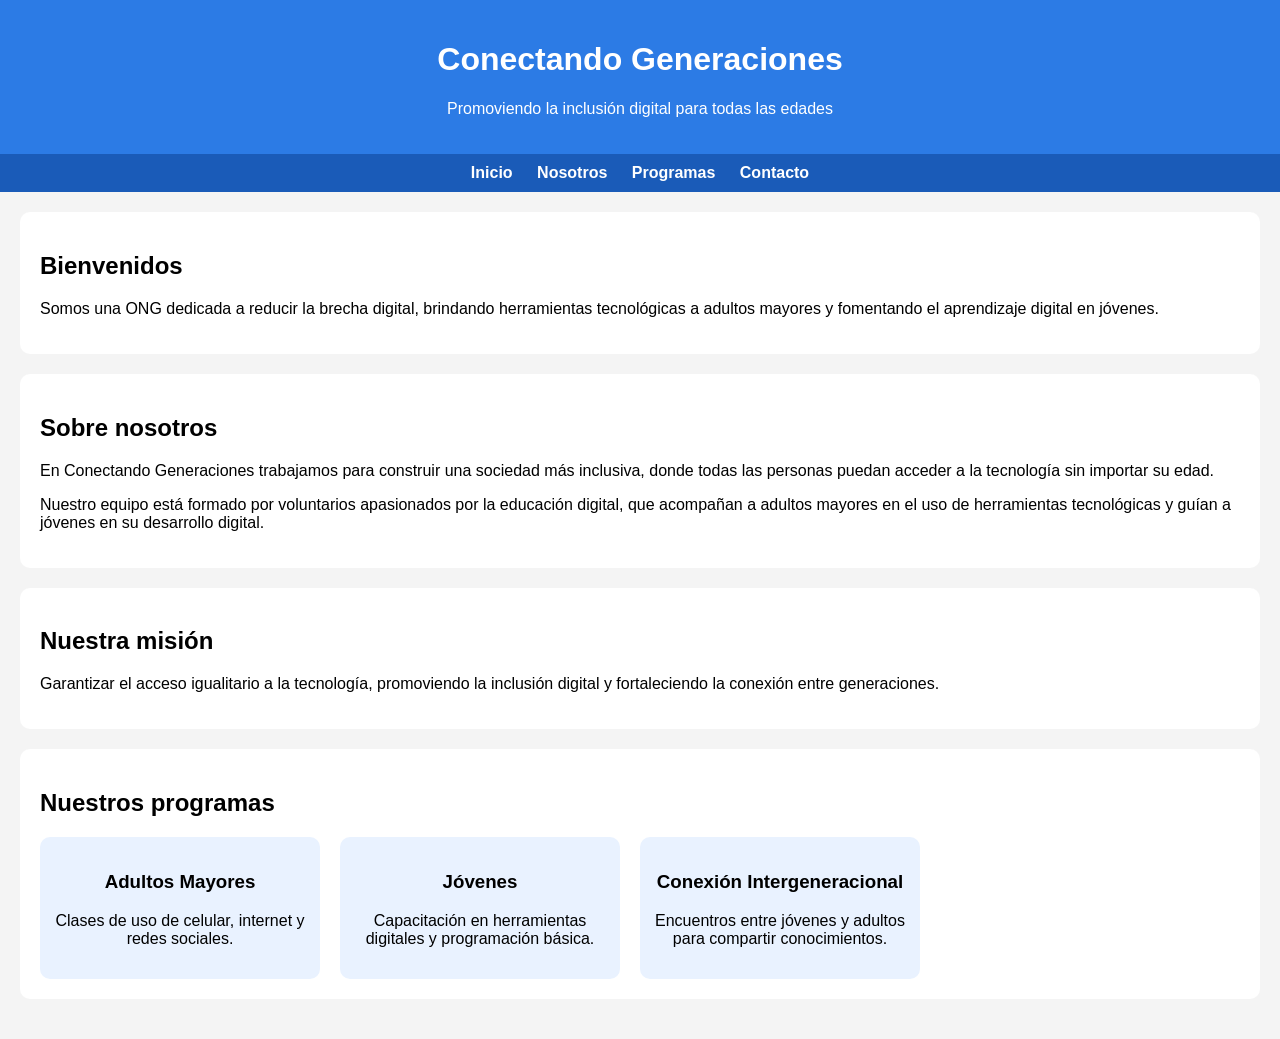
==== index.html @ 05ba7030 "subo la pagina de inicio,estoy abierta cambiar cosas en caso de que no gusten. Tambien si prueban la" ====
<!DOCTYPE html>
<html lang="es">
<head>
    <meta charset="UTF-8">
    <title>Conectando Generaciones</title>
    <style>
        body {
            font-family: Arial, sans-serif;
            margin: 0;
            background-color: #f4f4f4;
        }

        header {
            background-color: #2c7be5;
            color: white;
            padding: 20px;
            text-align: center;
        }

        nav {
            background-color: #1a5bb8;
            padding: 10px;
            text-align: center;
        }

        nav a {
            color: white;
            margin: 10px;
            text-decoration: none;
            font-weight: bold;
        }

        .container {
            padding: 20px;
        }

        .section {
            background: white;
            padding: 20px;
            margin-bottom: 20px;
            border-radius: 10px;
        }

        .programas {
            display: flex;
            gap: 20px;
            flex-wrap: wrap;
        }

        .card {
            background: #e9f2ff;
            padding: 15px;
            border-radius: 10px;
            width: 250px;
            text-align: center;
        }

        footer {
            background-color: #2c7be5;
            color: white;
            text-align: center;
            padding: 10px;
        }
    </style>
</head>
<body>

<header>
    <h1>Conectando Generaciones</h1>
    <p>Promoviendo la inclusión digital para todas las edades</p>
</header>

<nav>
    <a href="index.html">Inicio</a>
    <a href="nosotros.html">Nosotros</a>
    <a href="#programas">Programas</a>
    <a href="contacto.html">Contacto</a>
</nav>

<div class="container">

    <div class="section" id="inicio">
        <h2>Bienvenidos</h2>
        <p>
            Somos una ONG dedicada a reducir la brecha digital, brindando herramientas
            tecnológicas a adultos mayores y fomentando el aprendizaje digital en jóvenes.
        </p>
    </div>

    <div class="section" id="nosotros">
        <h2>Sobre nosotros</h2>
        <p>
            En Conectando Generaciones trabajamos para construir una sociedad más inclusiva,
            donde todas las personas puedan acceder a la tecnología sin importar su edad.
        </p>
        <p>
            Nuestro equipo está formado por voluntarios apasionados por la educación digital,
            que acompañan a adultos mayores en el uso de herramientas tecnológicas y guían a
            jóvenes en su desarrollo digital.
        </p>
    </div>

    <div class="section">
        <h2>Nuestra misión</h2>
        <p>
            Garantizar el acceso igualitario a la tecnología, promoviendo la inclusión digital
            y fortaleciendo la conexión entre generaciones.
        </p>
    </div>

    <div class="section" id="programas">
        <h2>Nuestros programas</h2>

        <div class="programas">

            <div class="card">
                <h3>Adultos Mayores</h3>
                <p>Clases de uso de celular, internet y redes sociales.</p>
            </div>

            <div class="card">
                <h3>Jóvenes</h3>
                <p>Capacitación en herramientas digitales y programación básica.</p>
            </div>

            <div class="card">
                <h3>Conexión Intergeneracional</h3>
                <p>Encuentros entre jóvenes y adultos para compartir conocimientos.</p>
            </div>

        </div>
    </div>
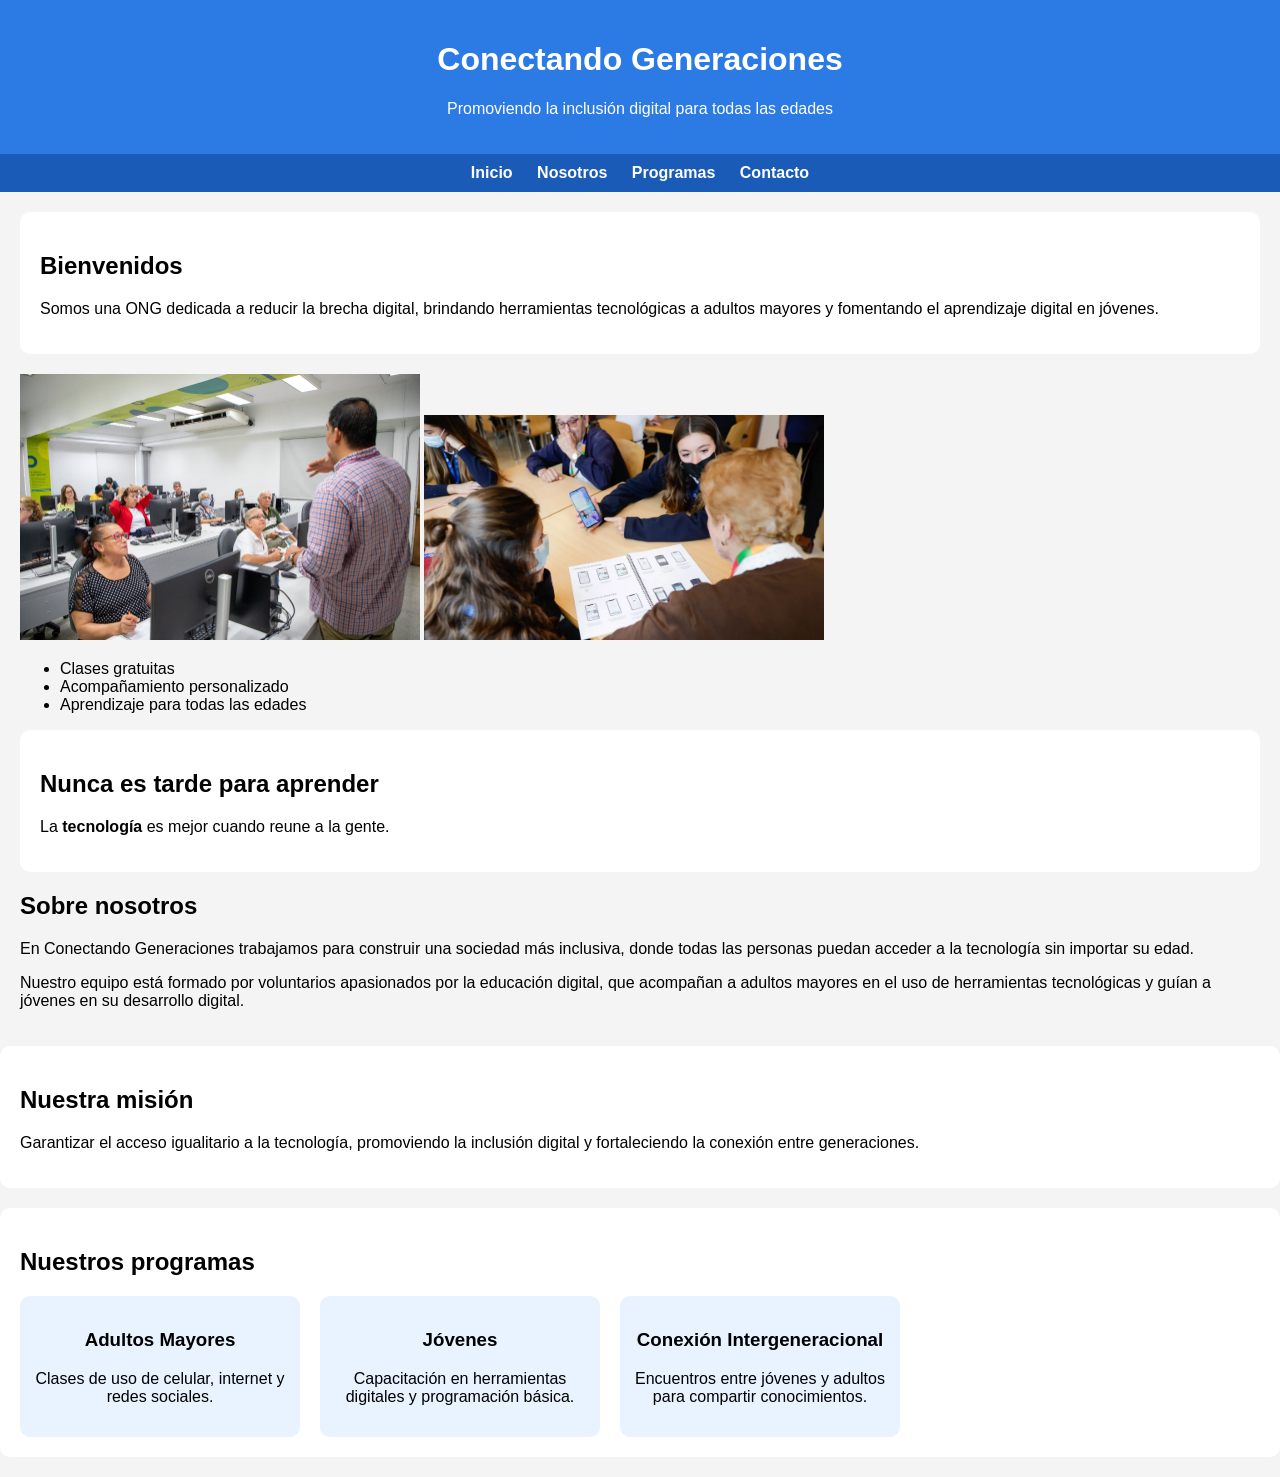
==== commit 53c2fe53: "style: agregue imagenes y algunos marcados" ====
--- a/index.html
+++ b/index.html
@@ -73,7 +73,7 @@
 <nav>
     <a href="index.html">Inicio</a>
     <a href="nosotros.html">Nosotros</a>
-    <a href="#programas">Programas</a>
+    <a href="programas.html">Programas</a>
     <a href="contacto.html">Contacto</a>
 </nav>
 
@@ -86,8 +86,25 @@
             tecnológicas a adultos mayores y fomentando el aprendizaje digital en jóvenes.
         </p>
     </div>
+    <div class="imagenes">
+    <img src="foto.jpeg" alt="gente mayor aprendiendo a usar computadoras" class="foto"width="400" >
 
+    <img src="foto2.webp" alt="jovenes enseñando a usar un celular a una abuela" class="foto"width="400">
+</div>
+    
+    <ul>
+    <li>Clases gratuitas</li>
+    <li>Acompañamiento personalizado</li>
+    <li>Aprendizaje para todas las edades</li>
+</ul>
     <div class="section" id="nosotros">
+        <div class="texto">
+        <h2>Nunca es tarde para aprender</h2>
+        <p>
+            La <strong> tecnología </strong> es mejor cuando reune a la gente.
+        </p>
+    </div>
+</div>
         <h2>Sobre nosotros</h2>
         <p>
             En Conectando Generaciones trabajamos para construir una sociedad más inclusiva,
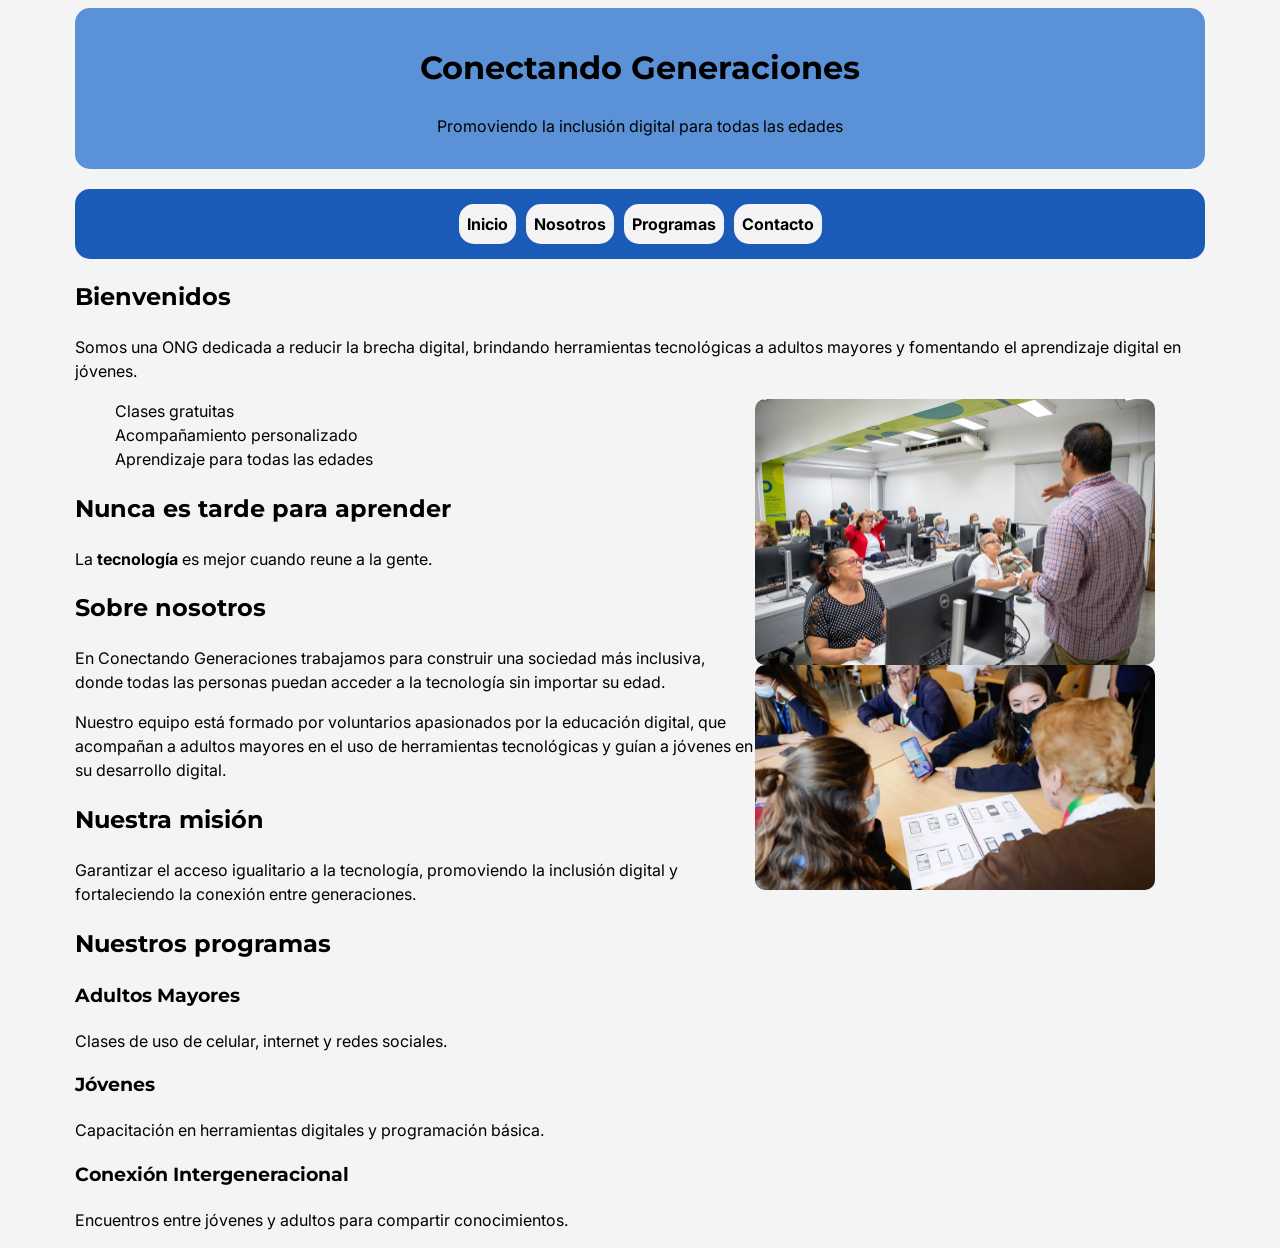
==== commit acba8e7f: "style:agrego estilo css" ====
--- a/index.html
+++ b/index.html
@@ -3,65 +3,12 @@
 <head>
     <meta charset="UTF-8">
     <title>Conectando Generaciones</title>
-    <style>
-        body {
-            font-family: Arial, sans-serif;
-            margin: 0;
-            background-color: #f4f4f4;
-        }
-
-        header {
-            background-color: #2c7be5;
-            color: white;
-            padding: 20px;
-            text-align: center;
-        }
-
-        nav {
-            background-color: #1a5bb8;
-            padding: 10px;
-            text-align: center;
-        }
-
-        nav a {
-            color: white;
-            margin: 10px;
-            text-decoration: none;
-            font-weight: bold;
-        }
-
-        .container {
-            padding: 20px;
-        }
-
-        .section {
-            background: white;
-            padding: 20px;
-            margin-bottom: 20px;
-            border-radius: 10px;
-        }
-
-        .programas {
-            display: flex;
-            gap: 20px;
-            flex-wrap: wrap;
-        }
-
-        .card {
-            background: #e9f2ff;
-            padding: 15px;
-            border-radius: 10px;
-            width: 250px;
-            text-align: center;
-        }
-
-        footer {
-            background-color: #2c7be5;
-            color: white;
-            text-align: center;
-            padding: 10px;
-        }
-    </style>
+    <meta name="viewport" content="width=device-width, initial-scale=1.0">
+    <link rel="preconnect" href="https://fonts.googleapis.com">
+    <link rel="preconnect" href="https://fonts.gstatic.com" crossorigin>
+    <link href="https://fonts.googleapis.com/css2?family=Inter:ital,opsz,wght@0,14..32,100..900;1,14..32,100..900&family=Montserrat:ital,wght@0,100..900;1,100..900&display=swap" rel="stylesheet">
+    <link rel="stylesheet" href="CSS/estilos.css">
+    
 </head>
 <body>
 
@@ -87,9 +34,9 @@
         </p>
     </div>
     <div class="imagenes">
-    <img src="foto.jpeg" alt="gente mayor aprendiendo a usar computadoras" class="foto"width="400" >
+    <img src="foto.jpeg" alt="gente mayor aprendiendo a usar computadoras" class="foto" width="400" >
 
-    <img src="foto2.webp" alt="jovenes enseñando a usar un celular a una abuela" class="foto"width="400">
+    <img src="foto2.webp" alt="jovenes enseñando a usar un celular a una abuela" class="foto" width="400">
 </div>
     
     <ul>
--- a/CSS/estilos.css
+++ b/CSS/estilos.css
@@ -0,0 +1,122 @@
+/*VARIABLES*/
+:root {
+    /*variables de color*/
+    --color-primario: #5b91d6;
+    --color-secundario: #1a5bb8;
+    --color-acento: #2c7be5;
+    --color-fondo: #f4f4f4;
+    --color-texto: #000000;
+    /*variables de texto*/
+    --fuente-principal: "Montserrat";
+    --fuente-secundaria: "Inter";
+}
+
+
+
+body {
+    margin-left: 75px; 
+    margin-right: 75px;
+    background-color: var(--color-fondo);
+    font-family: var(--fuente-secundaria);
+    font-size: 16px;
+    line-height: 1.5;
+}
+
+/*HEADER*/
+header {
+    text-align: center;
+    background-color: var(--color-primario);
+    margin-bottom: 20px;
+    border-radius: 15px;
+    padding: 15px;
+}
+
+h1, h2, h3 {
+    font-family: var(--fuente-principal);
+}
+
+/*NAVEGACION*/
+nav {
+    display: flex;
+    justify-content: center;
+    background-color: var(--color-secundario);
+    border-radius: 15px;
+    padding: 15px;
+    gap: 10px;
+}
+
+nav a {
+    background-color: var(--color-fondo);
+    border-radius: 15px;
+    padding: 8px;
+    text-decoration: none;
+    font-weight: bold;
+    color: inherit;
+}
+
+nav :hover {
+    background-color: var(--color-acento);
+    color: var(--color-fondo);
+}
+
+section {
+    border-style: solid;
+    border-color: var(--color-acento);
+    border-radius: 15px;
+    padding: 15px;
+    margin-top: 15px;
+    overflow: hidden;
+}
+
+/*IMAGENES*/
+img {
+    border-radius: 10px;
+    float: right; 
+    clear: both;
+    margin-right: 50px;
+}
+
+#charla, #voluntariado {
+    height: 250px;
+    max-width: 100%;
+    margin-left: 15px;
+}
+
+#voluntariado { 
+    margin-top: 15px;
+}
+
+#foto-equipo { 
+    height: 300px;
+    max-width: 100%;
+}
+
+ul {
+    list-style: none;
+}
+
+dl {
+    column-count: 4; 
+    column-gap: 20px;
+}
+
+.columna {
+    break-inside: avoid; 
+    margin-bottom: 20px;
+}
+
+dt {
+    font-weight: bold;
+}
+
+dd {
+    margin-left: 0;
+}
+
+/*FOOTER*/
+footer {
+    text-align: center;
+    background-color: var(--color-acento);
+    padding: 10px;
+    border-radius: 10px;
+}
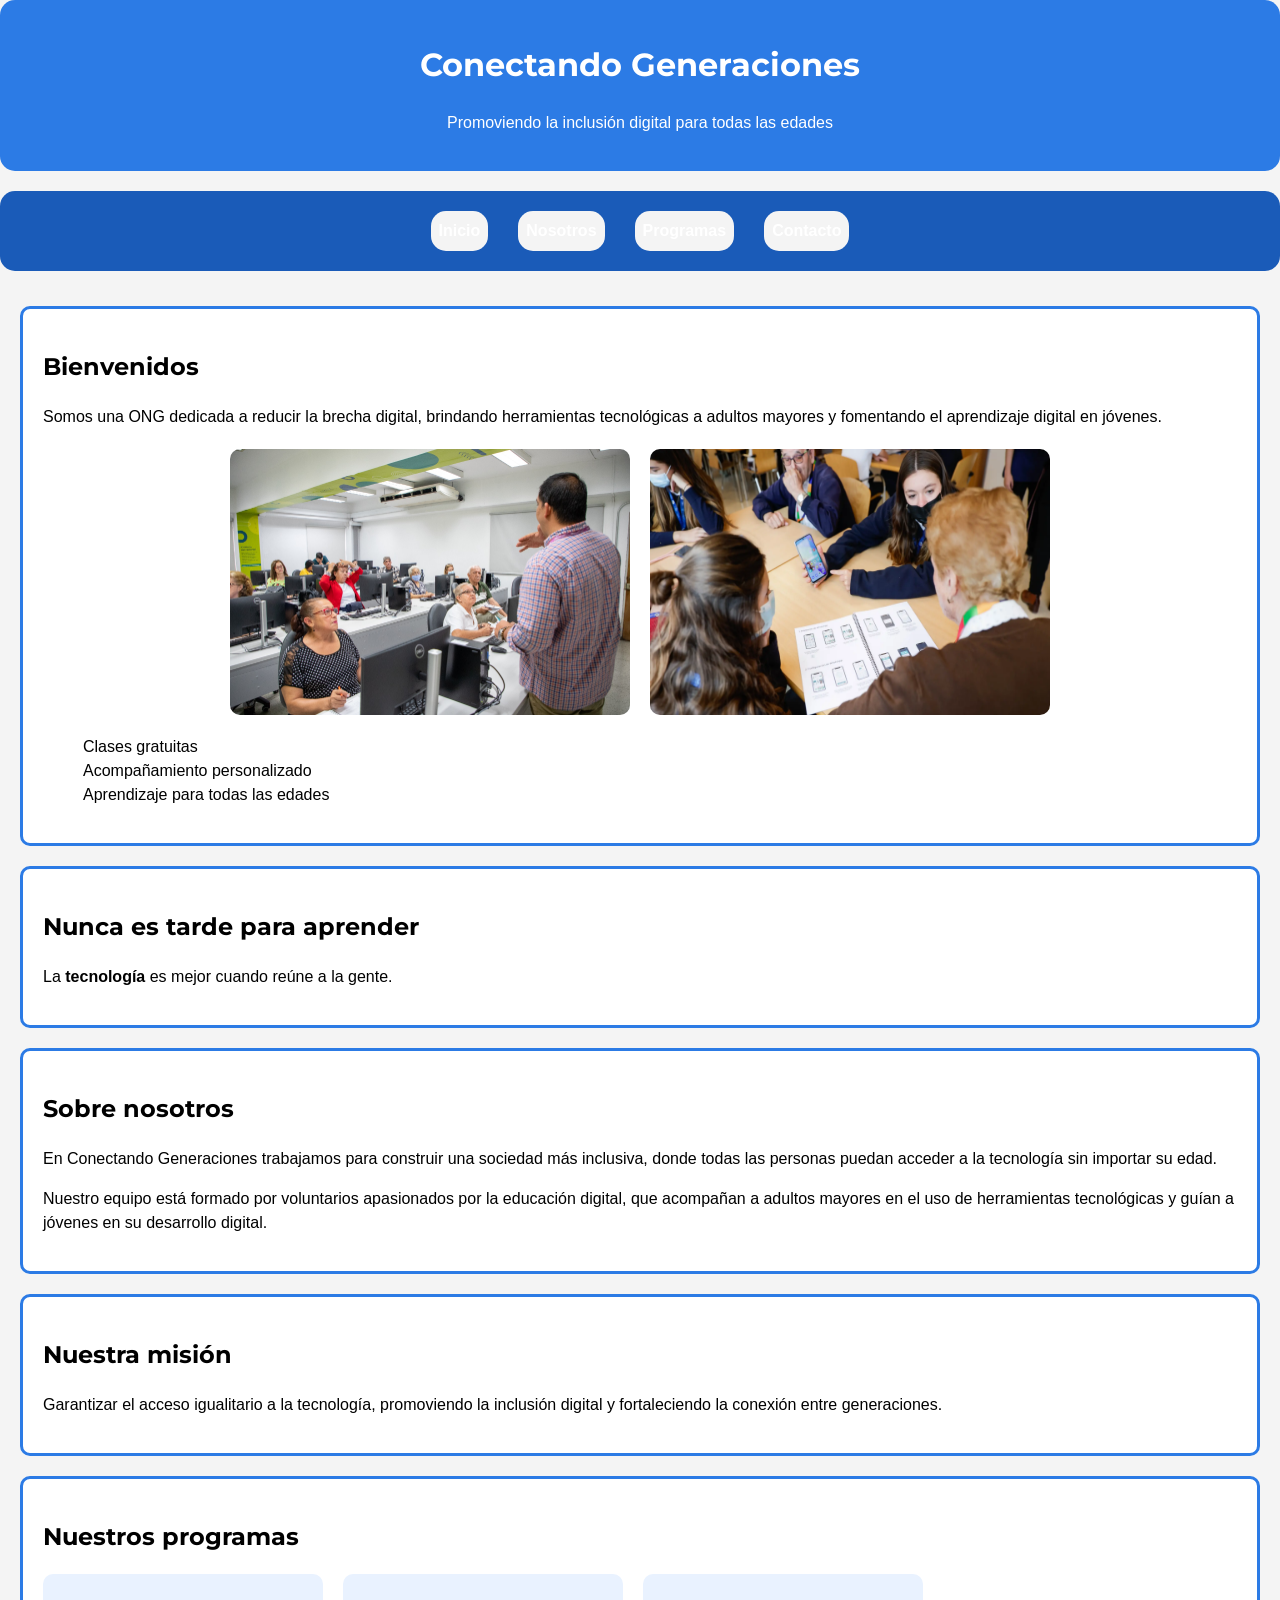
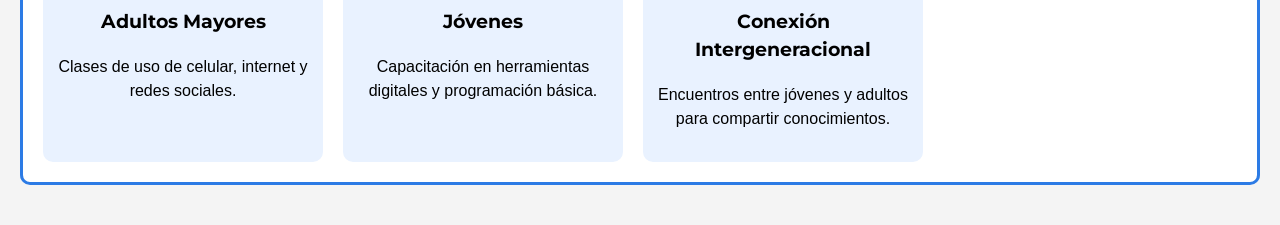
==== commit 58c32f2e: "fix: correccion de codigo" ====
--- a/index.html
+++ b/index.html
@@ -4,93 +4,134 @@
     <meta charset="UTF-8">
     <title>Conectando Generaciones</title>
     <meta name="viewport" content="width=device-width, initial-scale=1.0">
+
     <link rel="preconnect" href="https://fonts.googleapis.com">
     <link rel="preconnect" href="https://fonts.gstatic.com" crossorigin>
-    <link href="https://fonts.googleapis.com/css2?family=Inter:ital,opsz,wght@0,14..32,100..900;1,14..32,100..900&family=Montserrat:ital,wght@0,100..900;1,100..900&display=swap" rel="stylesheet">
+
+    <link href="https://fonts.googleapis.com/css2?family=Inter:ital,wght@0,100..900;1,100..900&family=Montserrat:ital,wght@0,100..900;1,100..900&display=swap" rel="stylesheet">
+
     <link rel="stylesheet" href="CSS/estilos.css">
-    
 </head>
+
 <body>
 
-<header>
-    <h1>Conectando Generaciones</h1>
-    <p>Promoviendo la inclusión digital para todas las edades</p>
-</header>
+    <header>
+        <h1>Conectando Generaciones</h1>
+        <p>Promoviendo la inclusión digital para todas las edades</p>
+    </header>
 
-<nav>
-    <a href="index.html">Inicio</a>
-    <a href="nosotros.html">Nosotros</a>
-    <a href="programas.html">Programas</a>
-    <a href="contacto.html">Contacto</a>
-</nav>
+    <nav>
+        <a href="index.html">Inicio</a>
+        <a href="nosotros.html">Nosotros</a>
+        <a href="programas.html">Programas</a>
+        <a href="contacto.html">Contacto</a>
+    </nav>
 
-<div class="container">
+    <main class="container">
 
-    <div class="section" id="inicio">
-        <h2>Bienvenidos</h2>
-        <p>
-            Somos una ONG dedicada a reducir la brecha digital, brindando herramientas
-            tecnológicas a adultos mayores y fomentando el aprendizaje digital en jóvenes.
-        </p>
-    </div>
-    <div class="imagenes">
-    <img src="foto.jpeg" alt="gente mayor aprendiendo a usar computadoras" class="foto" width="400" >
+        <section class="section" id="inicio">
 
-    <img src="foto2.webp" alt="jovenes enseñando a usar un celular a una abuela" class="foto" width="400">
-</div>
-    
-    <ul>
-    <li>Clases gratuitas</li>
-    <li>Acompañamiento personalizado</li>
-    <li>Aprendizaje para todas las edades</li>
-</ul>
-    <div class="section" id="nosotros">
-        <div class="texto">
-        <h2>Nunca es tarde para aprender</h2>
-        <p>
-            La <strong> tecnología </strong> es mejor cuando reune a la gente.
-        </p>
-    </div>
-</div>
-        <h2>Sobre nosotros</h2>
-        <p>
-            En Conectando Generaciones trabajamos para construir una sociedad más inclusiva,
-            donde todas las personas puedan acceder a la tecnología sin importar su edad.
-        </p>
-        <p>
-            Nuestro equipo está formado por voluntarios apasionados por la educación digital,
-            que acompañan a adultos mayores en el uso de herramientas tecnológicas y guían a
-            jóvenes en su desarrollo digital.
-        </p>
-    </div>
+            <h2>Bienvenidos</h2>
 
-    <div class="section">
-        <h2>Nuestra misión</h2>
-        <p>
-            Garantizar el acceso igualitario a la tecnología, promoviendo la inclusión digital
-            y fortaleciendo la conexión entre generaciones.
-        </p>
-    </div>
+            <p>
+                Somos una ONG dedicada a reducir la brecha digital,
+                brindando herramientas tecnológicas a adultos mayores
+                y fomentando el aprendizaje digital en jóvenes.
+            </p>
 
-    <div class="section" id="programas">
-        <h2>Nuestros programas</h2>
+            <div class="imagenes">
 
-        <div class="programas">
+                <img
+                    src="imagenes/foto.jpeg"
+                    alt="Gente mayor aprendiendo a usar computadoras"
+                    class="foto"
+                    width="400">
 
-            <div class="card">
-                <h3>Adultos Mayores</h3>
-                <p>Clases de uso de celular, internet y redes sociales.</p>
+                <img
+                    src="imagenes/foto2.webp"
+                    alt="Jóvenes enseñando a usar un celular a una abuela"
+                    class="foto"
+                    width="400">
+
             </div>
 
-            <div class="card">
-                <h3>Jóvenes</h3>
-                <p>Capacitación en herramientas digitales y programación básica.</p>
+            <ul>
+                <li>Clases gratuitas</li>
+                <li>Acompañamiento personalizado</li>
+                <li>Aprendizaje para todas las edades</li>
+            </ul>
+
+        </section>
+
+        <section class="section">
+
+            <div class="texto">
+                <h2>Nunca es tarde para aprender</h2>
+
+                <p>
+                    La <strong>tecnología</strong> es mejor cuando reúne a la gente.
+                </p>
             </div>
 
-            <div class="card">
-                <h3>Conexión Intergeneracional</h3>
-                <p>Encuentros entre jóvenes y adultos para compartir conocimientos.</p>
+        </section>
+
+        <section class="section" id="nosotros">
+
+            <h2>Sobre nosotros</h2>
+
+            <p>
+                En Conectando Generaciones trabajamos para construir una
+                sociedad más inclusiva, donde todas las personas puedan
+                acceder a la tecnología sin importar su edad.
+            </p>
+
+            <p>
+                Nuestro equipo está formado por voluntarios apasionados por
+                la educación digital, que acompañan a adultos mayores en el
+                uso de herramientas tecnológicas y guían a jóvenes en su
+                desarrollo digital.
+            </p>
+
+        </section>
+
+        <section class="section">
+
+            <h2>Nuestra misión</h2>
+
+            <p>
+                Garantizar el acceso igualitario a la tecnología,
+                promoviendo la inclusión digital y fortaleciendo la
+                conexión entre generaciones.
+            </p>
+
+        </section>
+
+        <section id="programas" class="section">
+
+            <h2>Nuestros programas</h2>
+
+            <div class="programas">
+
+                <article class="card">
+                    <h3>Adultos Mayores</h3>
+                    <p>Clases de uso de celular, internet y redes sociales.</p>
+                </article>
+
+                <article class="card">
+                    <h3>Jóvenes</h3>
+                    <p>Capacitación en herramientas digitales y programación básica.</p>
+                </article>
+
+                <article class="card">
+                    <h3>Conexión Intergeneracional</h3>
+                    <p>Encuentros entre jóvenes y adultos para compartir conocimientos.</p>
+                </article>
+
             </div>
 
-        </div>
-    </div>
+        </section>
+
+    </main>
+
+</body>
+</html>
--- a/CSS/estilos.css
+++ b/CSS/estilos.css
@@ -69,11 +69,16 @@
 }
 
 /*IMAGENES*/
-img {
+.imagenes {
+    display: flex;
+    justify-content: center;
+    gap: 20px;
+    flex-wrap: wrap;
+    margin: 20px 0;
+}
+
+.foto {
     border-radius: 10px;
-    float: right; 
-    clear: both;
-    margin-right: 50px;
 }
 
 #charla, #voluntariado {
@@ -119,4 +124,61 @@
     background-color: var(--color-acento);
     padding: 10px;
     border-radius: 10px;
-}+}
+body {
+            font-family: Arial, sans-serif;
+            margin: 0;
+            background-color: #f4f4f4;
+        }
+
+        header {
+            background-color: #2c7be5;
+            color: white;
+            padding: 20px;
+            text-align: center;
+        }
+
+        nav {
+            background-color: #1a5bb8;
+            padding: 10px;
+            text-align: center;
+        }
+
+        nav a {
+            color: white;
+            margin: 10px;
+            text-decoration: none;
+            font-weight: bold;
+        }
+
+        .container {
+            padding: 20px;
+        }
+
+        .section {
+            background: white;
+            padding: 20px;
+            margin-bottom: 20px;
+            border-radius: 10px;
+        }
+
+        .programas {
+            display: flex;
+            gap: 20px;
+            flex-wrap: wrap;
+        }
+
+        .card {
+            background: #e9f2ff;
+            padding: 15px;
+            border-radius: 10px;
+            width: 250px;
+            text-align: center;
+        }
+
+        footer {
+            background-color: #2c7be5;
+            color: white;
+            text-align: center;
+            padding: 10px;
+        }
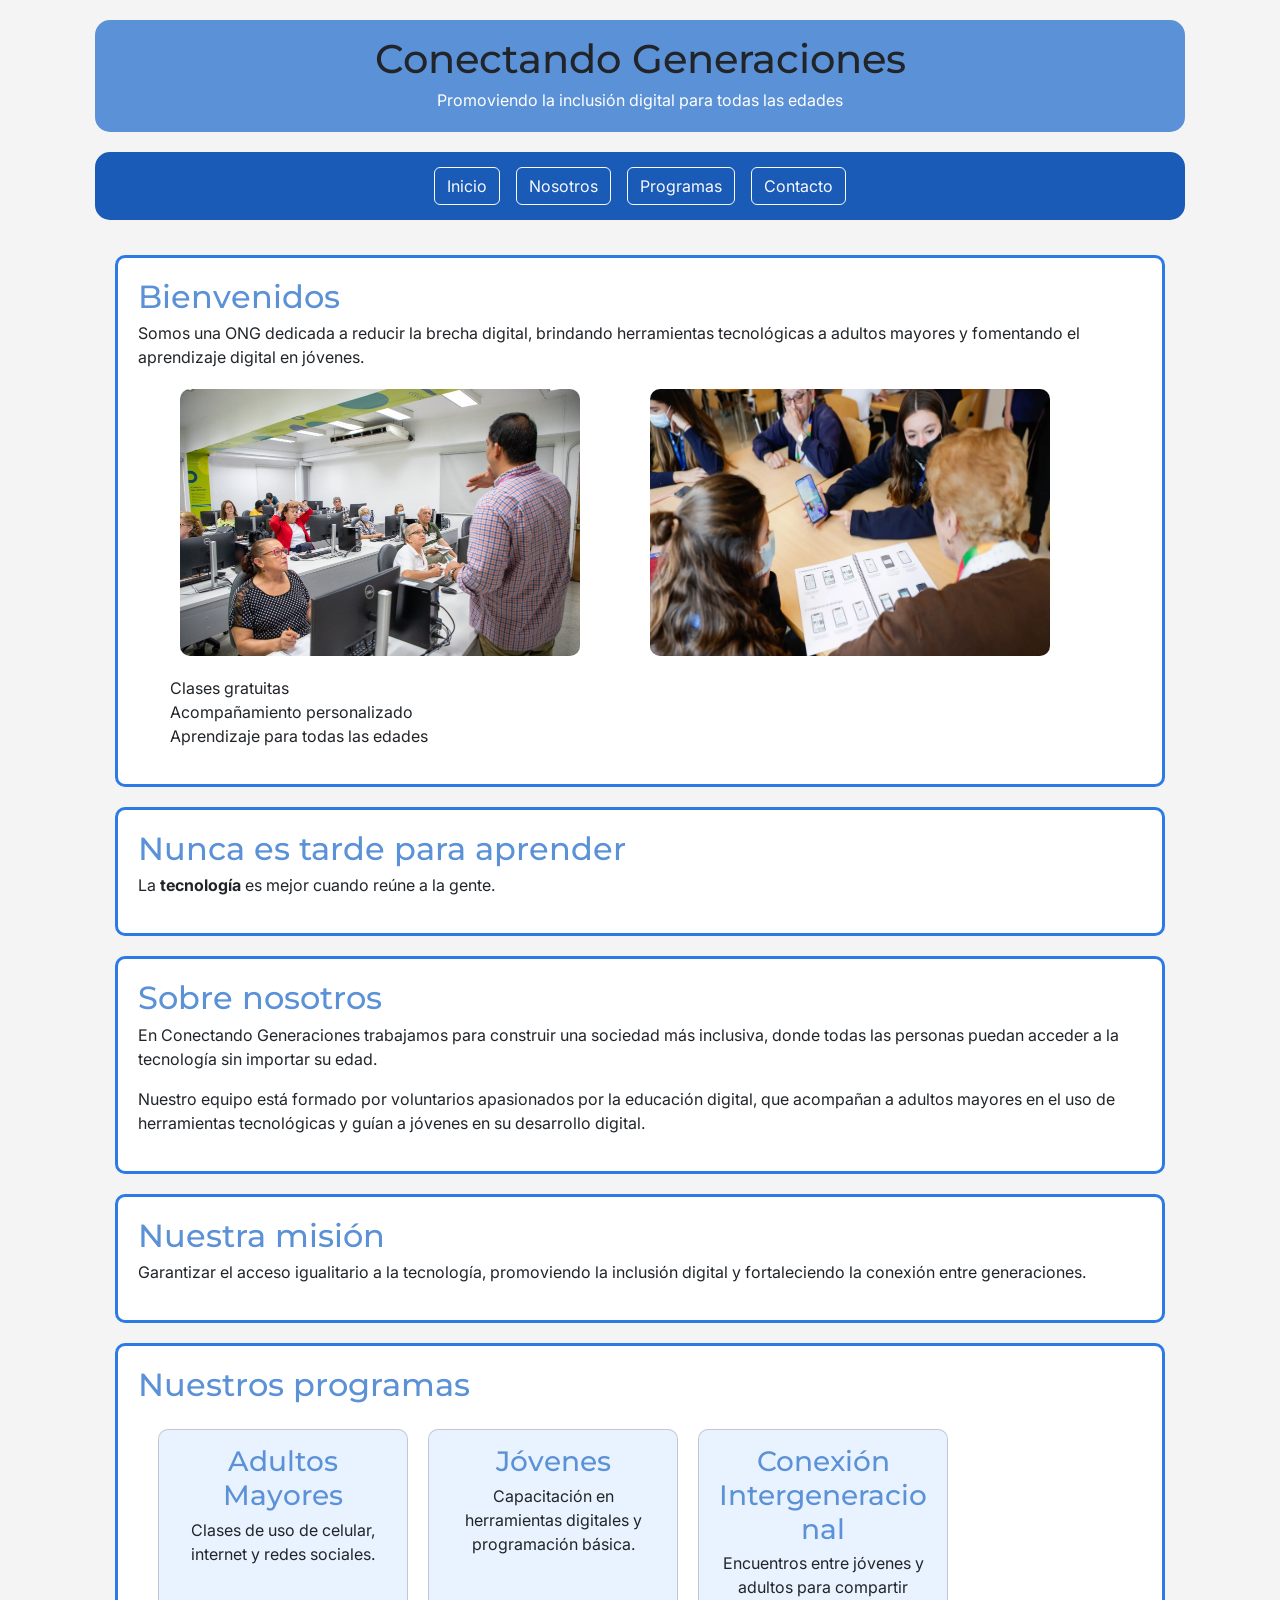
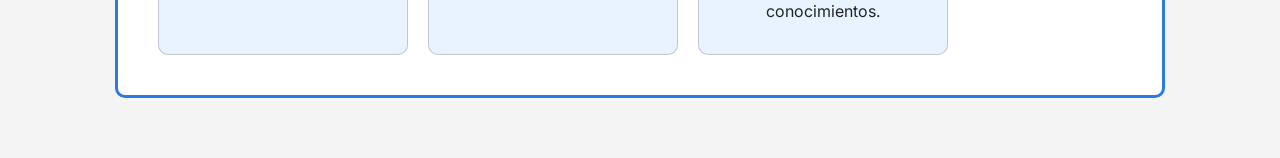
==== commit 3467f0e5: "feat: integro Bootstrap 5 - navbar responsiva y grilla de contenido" ====
--- a/index.html
+++ b/index.html
@@ -9,8 +9,9 @@
     <link rel="preconnect" href="https://fonts.gstatic.com" crossorigin>
 
     <link href="https://fonts.googleapis.com/css2?family=Inter:ital,wght@0,100..900;1,100..900&family=Montserrat:ital,wght@0,100..900;1,100..900&display=swap" rel="stylesheet">
+    <link href="https://cdn.jsdelivr.net/npm/bootstrap@5.3.8/dist/css/bootstrap.min.css" rel="stylesheet" integrity="sha384-sRIl4kxILFvY47J16cr9ZwB07vP4J8+LH7qKQnuqkuIAvNWLzeN8tE5YBujZqJLB" crossorigin="anonymous">
+    <link rel="stylesheet" href="CSS/estilos.css">
 
-    <link rel="stylesheet" href="CSS/estilos.css">
 </head>
 
 <body>
@@ -20,12 +21,25 @@
         <p>Promoviendo la inclusión digital para todas las edades</p>
     </header>
 
-    <nav>
-        <a href="index.html">Inicio</a>
-        <a href="nosotros.html">Nosotros</a>
-        <a href="programas.html">Programas</a>
-        <a href="contacto.html">Contacto</a>
+  <nav class="d-flex justify-content-center gap-3">
+        <a href="index.html" class="btn btn-outline-light">
+            Inicio
+        </a>
+
+        <a href="nosotros.html" class="btn btn-outline-light">
+            Nosotros
+        </a>
+
+        <a href="programas.html" class="btn btn-outline-light">
+            Programas
+        </a>
+
+        <a href="contacto.html" class="btn btn-outline-light">
+             Contacto
+        </a>
+        
     </nav>
+
 
     <main class="container">
 
--- a/CSS/estilos.css
+++ b/CSS/estilos.css
@@ -6,12 +6,18 @@
     --color-acento: #2c7be5;
     --color-fondo: #f4f4f4;
     --color-texto: #000000;
+    --color-texto-secundario: white;
     /*variables de texto*/
     --fuente-principal: "Montserrat";
     --fuente-secundaria: "Inter";
 }
 
-
+/*RESET*/
+* {
+    box-sizing: border-box;
+    margin: 0;
+    padding: 0;
+}
 
 body {
     margin-left: 75px; 
@@ -20,6 +26,7 @@
     font-family: var(--fuente-secundaria);
     font-size: 16px;
     line-height: 1.5;
+    padding: 20px;
 }
 
 /*HEADER*/
@@ -31,8 +38,18 @@
     padding: 15px;
 }
 
+header p {
+    color: var(--color-texto-secundario);
+    margin-bottom: 5px;
+}
+
 h1, h2, h3 {
     font-family: var(--fuente-principal);
+    margin-bottom: 5px;
+}
+
+h2, h3 {
+    color: var(--color-primario);
 }
 
 /*NAVEGACION*/
@@ -59,6 +76,7 @@
     color: var(--color-fondo);
 }
 
+/*SECCIONES*/
 section {
     border-style: solid;
     border-color: var(--color-acento);
@@ -68,7 +86,198 @@
     overflow: hidden;
 }
 
+#map-link {
+    display: inline-block;
+    margin-top: 10px;
+    background-color: var(--color-secundario);
+    color: var(--color-texto-secundario);
+    padding: 8px;
+    border-radius: 25px;
+    text-decoration: none;
+    font-weight: bold;
+}
+
+#map-link:hover {
+    background-color: var(--color-primario);
+    color: var(--color-fondo);
+}
+
+.container {
+    padding: 20px;
+}
+
+.section {
+    background: white;
+    padding: 20px;
+    margin-bottom: 20px;
+    border-radius: 10px;
+}
+
+.programas {
+    display: flex;
+    gap: 20px;
+    flex-wrap: wrap;
+    padding: 20px;
+}
+
+.card {
+    background: #e9f2ff;
+    padding: 15px;
+    border-radius: 10px;
+    width: 250px;
+    text-align: center;
+}
+
+/*CONTACTO*/
+.form {
+    display: flex;
+    justify-content: left;
+    align-items: flex-start;
+    margin: 25px;
+    margin-bottom: 30px;
+    box-sizing: border-box;
+    flex-wrap: wrap;
+    gap: 20px;
+}
+
+.form-container {
+    display: flex;
+    flex-direction: column;
+    align-items: center; 
+    margin: 0;  
+    background: rgba(255, 255, 255, 0.1);
+    padding: 20px 40px;
+    border-radius: 15px;
+    box-shadow: 0 0 15px rgba(0, 102, 255, 0.3);
+    width: 100%;
+    max-width: 700px;
+    height: 100%;
+    text-align: left;
+}
+
+.form-container h2 {
+    margin-bottom: 20px;
+}
+
+.form-container form {
+    display: flex;
+    flex-direction: column;
+    width: 100%;
+    align-items: center;
+    font-family: var(--fuente-secundaria);
+}
+
+label {
+    align-self: flex-start;
+    margin-top: 10px;
+    font-weight: bold;
+    color: var(--color-primario);
+}
+
+input[type="text"], input[type="email"], select, textarea {
+    position: relative;
+    margin: 8px 0;
+    width: 100%;
+    padding: 12px 15px;
+    border: none;
+    border-radius: 5px;
+    background: none;
+    color: var(--color-texto);
+    outline: none;
+    font-size: 18px;
+    border-bottom: 2px solid var(--color-acento);
+    transition: 0.4s;
+}
+
+input[type="text"]:focus, input[type="email"]:focus, select:focus, textarea:focus {
+    border-color: var(--color-primario);
+    box-shadow: 0 5px 15px var(--color-primario);
+}
+
+textarea {
+    max-height: 50px;
+    resize: none;
+}
+
+input span {
+    position: absolute;
+    left: 15px;
+    top: 50%;
+    transform: translateY(-50%);
+    color: var(--color-texto);
+    font-size: 16px;
+    pointer-events: none;
+    transition: 0.4s;
+}
+
+input:focus + span, input:not(:placeholder-shown) + span, select:focus + span, select:not(:placeholder-shown) + span, 
+textarea:focus + span, textarea:not(:placeholder-shown) + span {
+    top: 5px;
+    font-size: 12px;
+    color: var(--color-primario);
+}
+
+input, select, textarea {
+    font-family: var(--fuente-secundaria);
+}
+
+button {
+    background: linear-gradient(90deg, var(--color-primario), var(--color-secundario));
+    color: var(--color-texto-secundario);
+    border: none;
+    padding: 12px 30px;
+    border-radius: 25px;
+    cursor: pointer;
+    font-size: 16px;
+    font-weight: bold;
+    transition: 0.4s;
+    margin-top: 10px;
+}
+
+button:hover {
+    background: linear-gradient(90deg, var(--color-secundario), var(--color-primario));
+    box-shadow: 0 5px 15px var(--color-primario);
+}
+
+/*Seccion de programa*/
+.programas {
+    display: flex;
+    gap: 20px;
+    flex-wrap: wrap;
+    padding: 20px;
+}
+
+.programas-section h2 {
+    color: var(--color-primario);
+    margin-bottom: 20px;
+}
+
+.programas-section p {
+    margin-bottom: 15px;
+    line-height: 1.6;
+}
+
+.programas-section article {
+    margin-bottom: 25px;
+    padding: 15px;
+    border-left: 5px solid var(--color-acento);
+    background-color: #ffffff;
+    border-radius: 10px;
+}
+
+.programas-section h3 {
+    margin-bottom: 10px;
+    color: var(--color-secundario);
+}
+
 /*IMAGENES*/
+img {
+    border-radius: 10px;
+    float: right; 
+    clear: both;
+    margin-right: 50px;
+}
+
 .imagenes {
     display: flex;
     justify-content: center;
@@ -96,6 +305,7 @@
     max-width: 100%;
 }
 
+/*LISTAS*/
 ul {
     list-style: none;
 }
@@ -120,65 +330,9 @@
 
 /*FOOTER*/
 footer {
+    margin-top: 10px;
     text-align: center;
     background-color: var(--color-acento);
-    padding: 10px;
-    border-radius: 10px;
-}
-body {
-            font-family: Arial, sans-serif;
-            margin: 0;
-            background-color: #f4f4f4;
-        }
-
-        header {
-            background-color: #2c7be5;
-            color: white;
-            padding: 20px;
-            text-align: center;
-        }
-
-        nav {
-            background-color: #1a5bb8;
-            padding: 10px;
-            text-align: center;
-        }
-
-        nav a {
-            color: white;
-            margin: 10px;
-            text-decoration: none;
-            font-weight: bold;
-        }
-
-        .container {
-            padding: 20px;
-        }
-
-        .section {
-            background: white;
-            padding: 20px;
-            margin-bottom: 20px;
-            border-radius: 10px;
-        }
-
-        .programas {
-            display: flex;
-            gap: 20px;
-            flex-wrap: wrap;
-        }
-
-        .card {
-            background: #e9f2ff;
-            padding: 15px;
-            border-radius: 10px;
-            width: 250px;
-            text-align: center;
-        }
-
-        footer {
-            background-color: #2c7be5;
-            color: white;
-            text-align: center;
-            padding: 10px;
-        }+    padding: 5px;
+    border-radius: 10px;
+}
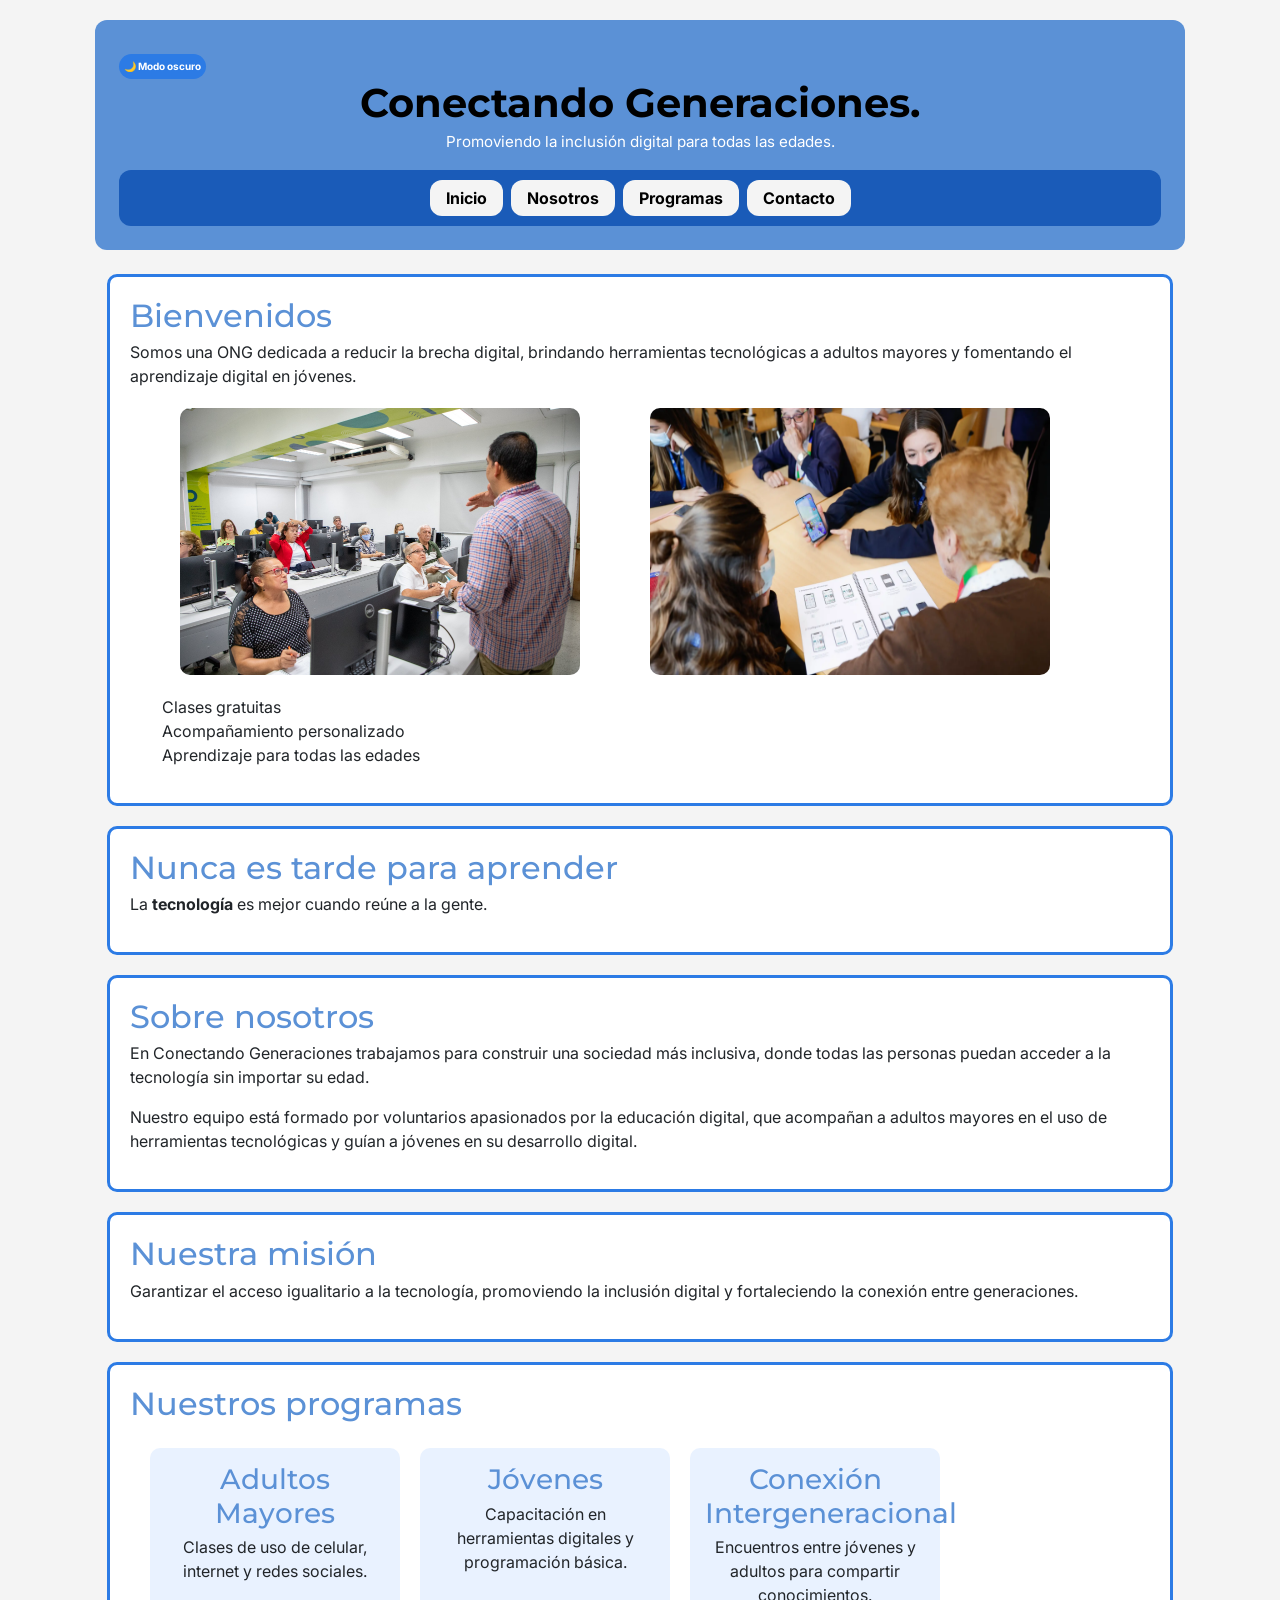
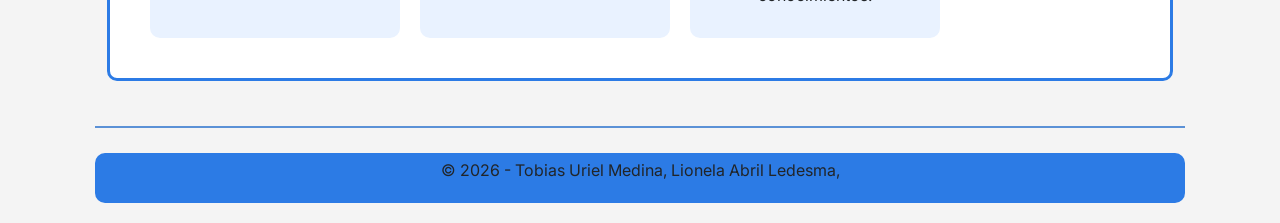
==== commit 90b64693: "Actualizacion de JS y mejoras en el html, arreglo de errores" ====
--- a/index.html
+++ b/index.html
@@ -1,151 +1,234 @@
 <!DOCTYPE html>
 <html lang="es">
-<head>
-    <meta charset="UTF-8">
-    <title>Conectando Generaciones</title>
-    <meta name="viewport" content="width=device-width, initial-scale=1.0">
-
-    <link rel="preconnect" href="https://fonts.googleapis.com">
-    <link rel="preconnect" href="https://fonts.gstatic.com" crossorigin>
-
-    <link href="https://fonts.googleapis.com/css2?family=Inter:ital,wght@0,100..900;1,100..900&family=Montserrat:ital,wght@0,100..900;1,100..900&display=swap" rel="stylesheet">
-    <link href="https://cdn.jsdelivr.net/npm/bootstrap@5.3.8/dist/css/bootstrap.min.css" rel="stylesheet" integrity="sha384-sRIl4kxILFvY47J16cr9ZwB07vP4J8+LH7qKQnuqkuIAvNWLzeN8tE5YBujZqJLB" crossorigin="anonymous">
-    <link rel="stylesheet" href="CSS/estilos.css">
-
-</head>
-
-<body>
-
-    <header>
-        <h1>Conectando Generaciones</h1>
-        <p>Promoviendo la inclusión digital para todas las edades</p>
-    </header>
-
-  <nav class="d-flex justify-content-center gap-3">
-        <a href="index.html" class="btn btn-outline-light">
-            Inicio
-        </a>
-
-        <a href="nosotros.html" class="btn btn-outline-light">
-            Nosotros
-        </a>
-
-        <a href="programas.html" class="btn btn-outline-light">
-            Programas
-        </a>
-
-        <a href="contacto.html" class="btn btn-outline-light">
-             Contacto
-        </a>
-        
-    </nav>
-
-
-    <main class="container">
-
-        <section class="section" id="inicio">
-
-            <h2>Bienvenidos</h2>
-
+
+    <head>
+        <meta charset="UTF-8">
+        <title>Conectando Generaciones</title>
+        <meta name="viewport" content="width=device-width, initial-scale=1.0">
+
+        <link rel="preconnect" href="https://fonts.googleapis.com">
+        <link rel="preconnect" href="https://fonts.gstatic.com" crossorigin>
+
+        <link href="https://fonts.googleapis.com/css2?family=Inter:ital,wght@0,100..900;1,100..900&family=Montserrat:ital,wght@0,100..900;1,100..900&display=swap" rel="stylesheet">
+
+        <link href="https://cdn.jsdelivr.net/npm/bootstrap@5.3.8/dist/css/bootstrap.min.css"
+            rel="stylesheet"
+            integrity="sha384-sRIl4kxILFvY47J16cr9ZwB07vP4J8+LH7qKQnuqkuIAvNWLzeN8tE5YBujZqJLB"
+            crossorigin="anonymous">
+
+        <link rel="stylesheet" href="CSS/estilos.css">
+    </head>
+
+    <body>
+
+        <header class="header-generaciones text-center p-4">
+
+            <button id="btn-modo" class="btn-modo">
+                🌙 Modo oscuro
+            </button>
+
+            <div class="container mb-3">
+                <h1 class="titulo-header m-0">
+                    Conectando Generaciones.
+                </h1>
+
+                <p class="subtitulo-header m-0 mt-1">
+                    Promoviendo la inclusión digital para todas las edades.
+                </p>
+            </div>
+
+            <nav class="navbar navbar-expand-md menu-azul p-2">
+
+                <div class="container-fluid justify-content-center">
+
+                    <button
+                        class="navbar-toggler custom-toggler mx-auto mb-2"
+                        type="button"
+                        data-bs-toggle="collapse"
+                        data-bs-target="#navbarNav"
+                        aria-controls="navbarNav"
+                        aria-expanded="false"
+                        aria-label="Toggle navigation">
+
+                        <span class="navbar-toggler-icon"></span>
+
+                    </button>
+
+                    <div class="collapse navbar-collapse justify-content-center" id="navbarNav">
+
+                        <ul class="navbar-nav gap-2">
+
+                            <li class="nav-item">
+                                <a class="nav-link boton-capsula active"
+                                aria-current="page"
+                                href="index.html">
+                                    Inicio
+                                </a>
+                            </li>
+
+                            <li class="nav-item">
+                                <a class="nav-link boton-capsula" href="nosotros.html">
+                                    Nosotros
+                                </a>
+                            </li>
+
+                            <li class="nav-item">
+                                <a class="nav-link boton-capsula" href="programas.html">
+                                    Programas
+                                </a>
+                            </li>
+
+                            <li class="nav-item">
+                                <a class="nav-link boton-capsula" href="contacto.html">
+                                    Contacto
+                                </a>
+                            </li>
+
+                        </ul>
+
+                    </div>
+
+                </div>
+
+            </nav>
+
+        </header>
+
+        <main class="container my-4">
+
+            <section class="section" id="inicio">
+
+                <h2>Bienvenidos</h2>
+
+                <p>
+                    Somos una ONG dedicada a reducir la brecha digital,
+                    brindando herramientas tecnológicas a adultos mayores
+                    y fomentando el aprendizaje digital en jóvenes.
+                </p>
+
+                <div class="imagenes">
+
+                    <img
+                        src="imagenes/foto.jpeg"
+                        alt="Gente mayor aprendiendo a usar computadoras"
+                        class="foto"
+                        width="400">
+
+                    <img
+                        src="imagenes/foto2.webp"
+                        alt="Jóvenes enseñando a usar un celular a una abuela"
+                        class="foto"
+                        width="400">
+
+                </div>
+
+                <ul>
+                    <li>Clases gratuitas</li>
+                    <li>Acompañamiento personalizado</li>
+                    <li>Aprendizaje para todas las edades</li>
+                </ul>
+
+            </section>
+
+            <section class="section">
+
+                <div class="texto">
+
+                    <h2>Nunca es tarde para aprender</h2>
+
+                    <p>
+                        La <strong>tecnología</strong> es mejor cuando reúne a la gente.
+                    </p>
+
+                </div>
+
+            </section>
+
+            <section class="section" id="nosotros">
+
+                <h2>Sobre nosotros</h2>
+
+                <p>
+                    En Conectando Generaciones trabajamos para construir una
+                    sociedad más inclusiva, donde todas las personas puedan
+                    acceder a la tecnología sin importar su edad.
+                </p>
+
+                <p>
+                    Nuestro equipo está formado por voluntarios apasionados por
+                    la educación digital, que acompañan a adultos mayores en el
+                    uso de herramientas tecnológicas y guían a jóvenes en su
+                    desarrollo digital.
+                </p>
+
+            </section>
+
+            <section class="section">
+
+                <h2>Nuestra misión</h2>
+
+                <p>
+                    Garantizar el acceso igualitario a la tecnología,
+                    promoviendo la inclusión digital y fortaleciendo la
+                    conexión entre generaciones.
+                </p>
+
+            </section>
+
+            <section class="section" id="programas">
+
+                <h2>Nuestros programas</h2>
+
+                <div class="programas">
+
+                    <article class="programa-card">
+
+                        <h3>Adultos Mayores</h3>
+
+                        <p>
+                            Clases de uso de celular, internet y redes sociales.
+                        </p>
+
+                    </article>
+
+                    <article class="programa-card">
+
+                        <h3>Jóvenes</h3>
+
+                        <p>
+                            Capacitación en herramientas digitales y programación básica.
+                        </p>
+
+                    </article>
+
+                    <article class="programa-card">
+
+                        <h3>Conexión Intergeneracional</h3>
+
+                        <p>
+                            Encuentros entre jóvenes y adultos para compartir conocimientos.
+                        </p>
+
+                    </article>
+
+                </div>
+
+            </section>
+
+        </main>
+
+        <footer>
             <p>
-                Somos una ONG dedicada a reducir la brecha digital,
-                brindando herramientas tecnológicas a adultos mayores
-                y fomentando el aprendizaje digital en jóvenes.
+                &copy; 2026 - Tobias Uriel Medina,
+                Lionela Abril Ledesma,
             </p>
-
-            <div class="imagenes">
-
-                <img
-                    src="imagenes/foto.jpeg"
-                    alt="Gente mayor aprendiendo a usar computadoras"
-                    class="foto"
-                    width="400">
-
-                <img
-                    src="imagenes/foto2.webp"
-                    alt="Jóvenes enseñando a usar un celular a una abuela"
-                    class="foto"
-                    width="400">
-
-            </div>
-
-            <ul>
-                <li>Clases gratuitas</li>
-                <li>Acompañamiento personalizado</li>
-                <li>Aprendizaje para todas las edades</li>
-            </ul>
-
-        </section>
-
-        <section class="section">
-
-            <div class="texto">
-                <h2>Nunca es tarde para aprender</h2>
-
-                <p>
-                    La <strong>tecnología</strong> es mejor cuando reúne a la gente.
-                </p>
-            </div>
-
-        </section>
-
-        <section class="section" id="nosotros">
-
-            <h2>Sobre nosotros</h2>
-
-            <p>
-                En Conectando Generaciones trabajamos para construir una
-                sociedad más inclusiva, donde todas las personas puedan
-                acceder a la tecnología sin importar su edad.
-            </p>
-
-            <p>
-                Nuestro equipo está formado por voluntarios apasionados por
-                la educación digital, que acompañan a adultos mayores en el
-                uso de herramientas tecnológicas y guían a jóvenes en su
-                desarrollo digital.
-            </p>
-
-        </section>
-
-        <section class="section">
-
-            <h2>Nuestra misión</h2>
-
-            <p>
-                Garantizar el acceso igualitario a la tecnología,
-                promoviendo la inclusión digital y fortaleciendo la
-                conexión entre generaciones.
-            </p>
-
-        </section>
-
-        <section id="programas" class="section">
-
-            <h2>Nuestros programas</h2>
-
-            <div class="programas">
-
-                <article class="card">
-                    <h3>Adultos Mayores</h3>
-                    <p>Clases de uso de celular, internet y redes sociales.</p>
-                </article>
-
-                <article class="card">
-                    <h3>Jóvenes</h3>
-                    <p>Capacitación en herramientas digitales y programación básica.</p>
-                </article>
-
-                <article class="card">
-                    <h3>Conexión Intergeneracional</h3>
-                    <p>Encuentros entre jóvenes y adultos para compartir conocimientos.</p>
-                </article>
-
-            </div>
-
-        </section>
-
-    </main>
-
-</body>
+        </footer>
+
+        <script src="https://cdn.jsdelivr.net/npm/bootstrap@5.3.8/dist/js/bootstrap.bundle.min.js"
+                integrity="sha384-FKyoEForCGlyvwx9Hj09JcYn3nv7wiPVlz7YYwJrWVcXK/BmnVDxM+D2scQbITxI"
+                crossorigin="anonymous"></script>
+
+        <script src="JS/main.js"></script>
+
+    </body>
 </html>
--- a/CSS/estilos.css
+++ b/CSS/estilos.css
@@ -5,6 +5,7 @@
     --color-secundario: #1a5bb8;
     --color-acento: #2c7be5;
     --color-fondo: #f4f4f4;
+    --color-fondo-oscuro: #2f334a;
     --color-texto: #000000;
     --color-texto-secundario: white;
     /*variables de texto*/
@@ -29,18 +30,43 @@
     padding: 20px;
 }
 
+/*MODO OSCURO*/
+body.oscuro {
+    background-color: var(--color-fondo-oscuro);
+    color: var(--color-texto-secundario);
+}
+
+.btn-modo {
+    display: flex;
+    justify-self: right;
+    padding: 5px;
+    font-size: 10px;
+    background: var(--color-acento);
+}
+
+.btn-modo:hover {
+    background: var(--color-secundario);
+}
+
+body.oscuro .form-container {
+    background: var(--color-fondo);
+    box-shadow: 0 0 15px var(--color-fondo);
+}
+
 /*HEADER*/
-header {
-    text-align: center;
-    background-color: var(--color-primario);
-    margin-bottom: 20px;
-    border-radius: 15px;
-    padding: 15px;
-}
-
-header p {
-    color: var(--color-texto-secundario);
-    margin-bottom: 5px;
+.header-generaciones {
+    background-color: var(--color-primario) !important;
+    border-radius: 12px;
+}
+
+.titulo-header {
+    color: var(--color-texto) !important;
+    font-weight: bold;
+}
+
+.subtitulo-header {
+    color: var(--color-texto-secundario) !important;
+    font-size: 0.95rem;
 }
 
 h1, h2, h3 {
@@ -53,27 +79,38 @@
 }
 
 /*NAVEGACION*/
-nav {
-    display: flex;
-    justify-content: center;
-    background-color: var(--color-secundario);
-    border-radius: 15px;
-    padding: 15px;
-    gap: 10px;
-}
-
-nav a {
-    background-color: var(--color-fondo);
-    border-radius: 15px;
-    padding: 8px;
-    text-decoration: none;
-    font-weight: bold;
-    color: inherit;
-}
-
-nav :hover {
+.navbar.menu-azul {
+    background-color: var(--color-secundario) !important;
+    border-radius: 12px;
+    padding: 10px 0 !important;
+}
+
+.navbar.menu-azul .navbar-nav .nav-link.boton-capsula {
+    background-color: var(--color-fondo) !important;
+    color: var(--color-texto) !important;
+    font-weight: bold !important;
+    padding: 6px 16px !important;
+    border-radius: 12px !important;
+    text-align: center;
+    display: inline-block;
+    opacity: 1 !important;
+    transition: background-color 0.2s ease, transform 0.1s ease !important;
+}
+
+.navbar.menu-azul .navbar-nav .nav-link.boton-capsula:hover {
+    background-color: var(--color-acento) !important;
+    color: var(--color-fondo) !important;
+    cursor: pointer;
+}
+
+.custom-toggler {
+    border-color: var(--color-fondo) !important;
     background-color: var(--color-acento);
-    color: var(--color-fondo);
+}
+
+main {
+    padding-bottom: 25px;
+    border-bottom: 2px solid var(--color-primario);
 }
 
 /*SECCIONES*/
@@ -102,33 +139,37 @@
     color: var(--color-fondo);
 }
 
-.container {
-    padding: 20px;
-}
-
 .section {
     background: white;
     padding: 20px;
     margin-bottom: 20px;
     border-radius: 10px;
 }
-
-.programas {
-    display: flex;
-    gap: 20px;
-    flex-wrap: wrap;
-    padding: 20px;
-}
-
-.card {
-    background: #e9f2ff;
+body.oscuro .section{
+    background:#454b63;
+}
+
+.programa-card {
+    background-color: #e9f2ff;
     padding: 15px;
     border-radius: 10px;
     width: 250px;
     text-align: center;
-}
-
+    transition: background-color 0.3s, color 0.3s;
+}
+body.oscuro .programa-card{
+    background:#5a6180;
+    color:white;
+}
+
+body.oscuro .programa-card h3{
+    color:#7eb6ff;
+}
 /*CONTACTO*/
+.contacto-section {
+    border: none;
+}
+
 .form {
     display: flex;
     justify-content: left;
@@ -160,14 +201,16 @@
 }
 
 .form-container form {
-    display: flex;
-    flex-direction: column;
+    display: grid;
+    grid-template-columns: 1fr 1fr;
+    column-gap: 20px;
     width: 100%;
-    align-items: center;
     font-family: var(--fuente-secundaria);
 }
 
 label {
+    display: block;
+    margin-bottom: 5px;
     align-self: flex-start;
     margin-top: 10px;
     font-weight: bold;
@@ -175,6 +218,8 @@
 }
 
 input[type="text"], input[type="email"], select, textarea {
+    display: block;
+    margin-bottom: 15px;
     position: relative;
     margin: 8px 0;
     width: 100%;
@@ -197,6 +242,7 @@
 textarea {
     max-height: 50px;
     resize: none;
+    overflow: hidden;
 }
 
 input span {
@@ -221,6 +267,31 @@
     font-family: var(--fuente-secundaria);
 }
 
+label[for="email"], input[type="email"], label[for="asunto"], select, label[for="message"], textarea,
+button {
+    grid-column: span 2;
+}
+
+label[for="name"] {
+    grid-column: 1;
+    grid-row: 1;
+}
+
+input[id="name"] {
+    grid-column: 1;
+    grid-row: 2;
+}
+
+label[for="surname"] {
+    grid-column: 2;
+    grid-row: 1;
+}
+
+input[id="surname"] {
+    grid-column: 2;
+    grid-row: 2;
+}
+
 button {
     background: linear-gradient(90deg, var(--color-primario), var(--color-secundario));
     color: var(--color-texto-secundario);
@@ -232,11 +303,51 @@
     font-weight: bold;
     transition: 0.4s;
     margin-top: 10px;
+    justify-self: center; 
+    width: auto;
 }
 
 button:hover {
     background: linear-gradient(90deg, var(--color-secundario), var(--color-primario));
     box-shadow: 0 5px 15px var(--color-primario);
+}
+
+/*SECCION PREGUNTAS FRECUENTES*/
+.faq-section {
+    max-width: 100%;
+}
+
+.faq-section h2 {
+    text-align: center;
+    color: var(--color-primario);
+    margin-bottom: 20px;
+}
+
+.faq-item {
+    background-color: var(--color-fondo);
+    padding: 15px;
+    margin-bottom: 10px;
+    border-radius: 6px;
+    border: 1px solid var(--color-fondo);
+    cursor: pointer;
+    transition: background-color 0.3s ease;
+}
+
+.faq-item[open] {
+    background-color: var(--color-fondo);
+    border-color: var(--color-primario);
+}
+
+summary {
+    font-weight: bold;
+    color: var(--color-primario);
+    outline: none;
+}
+
+.faq-item p {
+    margin-top: 10px;
+    color: var(--color-texto);
+    line-height: 1.5;
 }
 
 /*Seccion de programa*/
@@ -257,12 +368,18 @@
     line-height: 1.6;
 }
 
-.programas-section article {
+.programa-detalle {
     margin-bottom: 25px;
     padding: 15px;
     border-left: 5px solid var(--color-acento);
-    background-color: #ffffff;
-    border-radius: 10px;
+    background-color: var(--color-fondo);
+    border-radius: 10px;
+    transition: background-color 0.3s, color 0.3s;
+}
+
+body.oscuro .programa-detalle {
+    background-color: #444a66;
+    color: white;
 }
 
 .programas-section h3 {
@@ -330,7 +447,7 @@
 
 /*FOOTER*/
 footer {
-    margin-top: 10px;
+    margin-top: 25px;
     text-align: center;
     background-color: var(--color-acento);
     padding: 5px;
